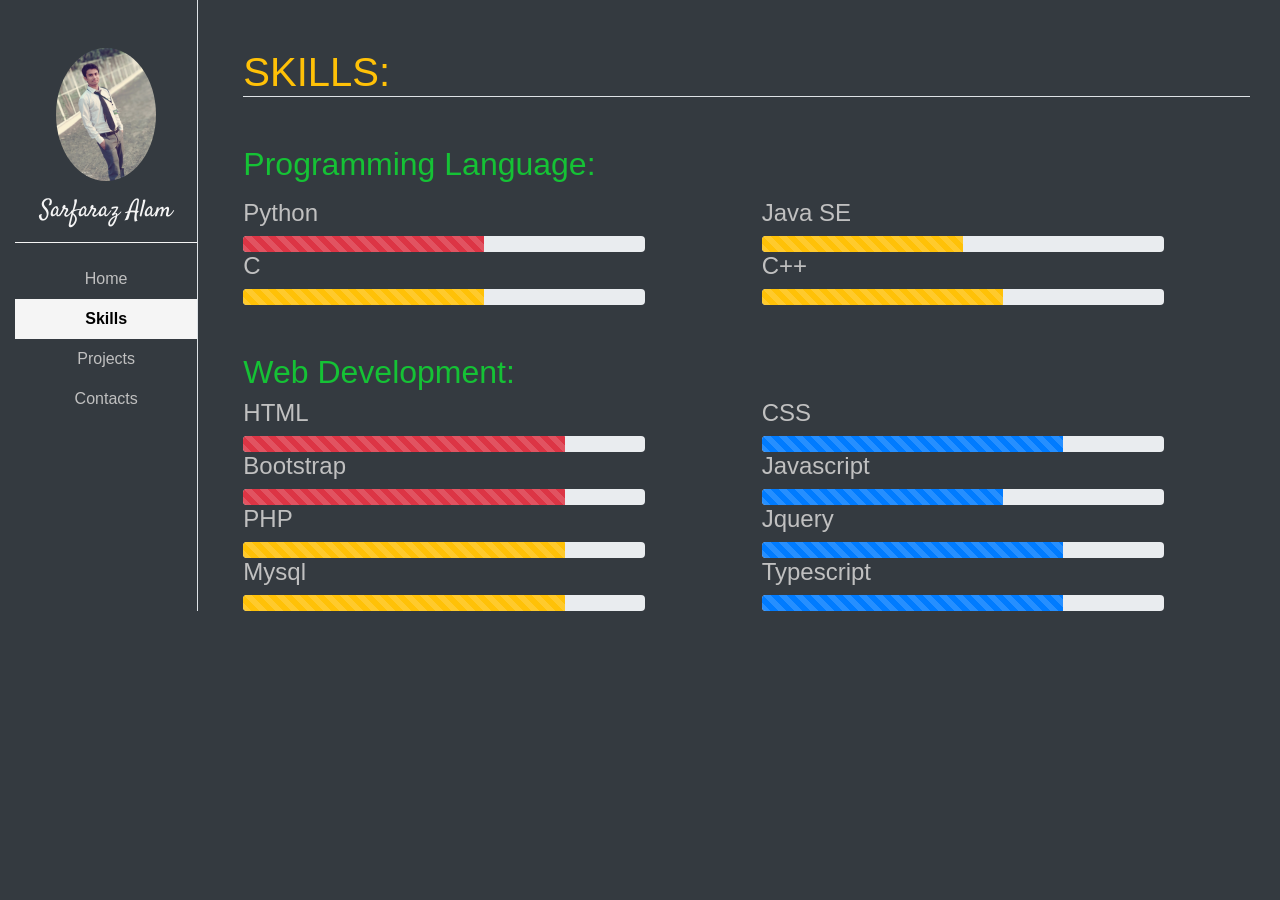
==== skill.html @ b3cad920 "Initial commit" ====
<!DOCTYPE html>
<html lang="en">
	<head>
		<meta charset="UTF-8">
		<meta name="viewport" content="width=device-width, initial-scale=1.0">
		<title>skill</title>
		<!-- font awasome cdn link start -->
		<link rel="stylesheet" href="css/all.min.css">
		<!-- font awasome cdn link end -->

		<!-- amimation css start -->
        <link
    rel="stylesheet"
    href="https://cdnjs.cloudflare.com/ajax/libs/animate.css/4.0.0/animate.min.css"
  />

  <!-- amimation css End-->
  
		<!-- bootstrap cdn link start -->
	<link rel="stylesheet" href="css/bootstrap.css">
		<!-- bootstrap cdn link end -->
		
		
		
		<!-- google font start -->
<link href="https://fonts.googleapis.com/css2?family=Satisfy&display=swap" rel="stylesheet">
       <!-- google font end -->
		<!-- custom css link start -->
		
		<link rel="stylesheet" type="text/css" href="css/style.css">

		<!-- custom css link end -->

		<!--outer cusom css start-->
		<link rel="stylesheet" type="text/css" href="css/core.css">	
		<!--outer cusom css end-->	

		<!-- <link rel="stylesheet" type="text/css" href="{% static 'css/style1.css' %}">	 -->

	</head>
	<body>
		<div class="container-fluid bg-dark"> <!-- main div -->
		<div class="row"> <!-- row start -->
		
		<div class="col-sm-2"> <!-- sidebar start -->

<div class="border-right h-100" style= "border-color: whitesmoke;"> <!--yellowborder-->
<div class="text-center "> <!-- image start -->
<img src="images/pic1.jpg" alt="Profile pic"\
class="img-fluid rounded-circle mt-5 " width="100px" height="100px">
<h4 class="m-3 fontstyle" style="color:whitesmoke;">Sarfaraz Alam </h4>
</div> <!-- image end -->
<hr style="border-color:whitesmoke;">
<nav class="nave flex-column text-center "> <!-- nav start -->
<a href="index.html" class="nav-link ">Home</a>
<a href="skill.html" class="nav-link active">Skills</a>
<a href="project.html" class="nav-link ">Projects</a>
<a href="contact.html" class="nav-link ">Contacts</a>
</nav><!-- nav end -->

</div>


		
		</div>
		<!--  sidebar end -->
		
		<!-- column 2 start -->
		<div class="col-sm-10">
			
			
	<div class="container"> <!-- main div start -->
	<h1 class="text-warning mb-5 border-bottom mt-5 animate__animated animate__fadeInRight">SKILLS:</h1>

            <!--  first row start -->
    
    <h2 class=" lang mb-3">Programming Language:</h2>
	
	<div class="row text-white"> <!-- row div start -->
	<div class="col-sm-5 animate__animated animate__fadeInLeft"> <!-- col div start -->
	<h4 class="sub">Python</h4>
	<div class="progress"> <!-- bar 1 start -->
		<div class="progress-bar progress-bar-striped progress-bar-animated bg-danger" role="progressbar" style="width: 60%" aria-valuenow="75" aria-valuemin="0" aria-valuemax="100"></div>
	</div><!-- bar 1 end -->
    </div><!-- col2 div end -->

    <div class="col-sm-5 offset-1 animate__animated animate__fadeInRight"> <!-- col2 div start -->
	<h4 class="sub">Java SE</h4>
	<div class="progress"> <!-- bar 2 start -->
		<div class="progress-bar progress-bar-striped progress-bar-animated bg-warning" role="progressbar" style="width: 50%" aria-valuenow="75" aria-valuemin="0" aria-valuemax="100"></div>
	</div><!-- bar 2 end -->
    </div><!-- col2 div end -->
    </div><!-- row div end -->

           <!--  first row end -->

          <!-- second row start -->

     <div class="row text-white"> <!-- row div start -->
   	 <div class="col-sm-5 animate__animated animate__fadeInLeft"> <!-- col div start -->
	<h4 class="sub">C</h4>
	<div class="progress"> <!-- bar 1 start -->
		<div class="progress-bar progress-bar-striped progress-bar-animated bg-warning" role="progressbar" style="width: 60%" aria-valuenow="75" aria-valuemin="0" aria-valuemax="100"></div>
	</div><!-- bar 1 end -->
    </div><!-- col2 div end -->

    <div class="col-sm-5 offset-1 animate__animated animate__fadeInRight"> <!-- col2 div start -->
	<h4 class="sub">C++</h4>
	<div class="progress"> <!-- bar 2 start -->
		<div class="progress-bar progress-bar-striped progress-bar-animated bg-warning" role="progressbar" style="width: 60%" aria-valuenow="75" aria-valuemin="0" aria-valuemax="100"></div>
	</div><!-- bar 2 end -->
    </div><!-- col2 div end -->
    </div><!-- row div end -->

          <!-- second row end -->

          <!-- third row start-->
     <h2 class="lang mt-5">Web Development:</h2>
	<div class="row text-white"> <!-- row div start -->
	<div class="col-sm-5 animate__animated animate__fadeInLeft"> <!-- col div start -->
	<h4 class="sub">HTML</h4>
	<div class="progress"> <!-- bar 1 start -->
		<div class="progress-bar progress-bar-striped progress-bar-animated bg-danger" role="progressbar" style="width: 80%" aria-valuenow="75" aria-valuemin="0" aria-valuemax="100"></div>
	</div><!-- bar 1 end -->
    </div><!-- col2 div end -->

    <div class="col-sm-5 offset-1 animate__animated animate__fadeInRight animate__animated animate__fadeInRight"> <!-- col2 div start -->
	<h4 class="sub">CSS</h4>
	<div class="progress"> <!-- bar 2 start -->
		<div class="progress-bar progress-bar-striped progress-bar-animated badge-danger" role="progressbar" style="width: 75%" aria-valuenow="75" aria-valuemin="0" aria-valuemax="100"></div>
	</div><!-- bar 2 end -->
    </div><!-- col2 div end -->
    </div><!-- row div end -->
          <!-- third row end -->


          <!-- forth row start-->
	<div class="row text-white"> <!-- row div start -->
	<div class="col-sm-5 animate__animated animate__fadeInLeft"> <!-- col div start -->
	<h4 class="sub">Bootstrap</h4>
	<div class="progress"> <!-- bar 1 start -->
		<div class="progress-bar progress-bar-striped progress-bar-animated bg-danger" role="progressbar" style="width: 80%" aria-valuenow="75" aria-valuemin="0" aria-valuemax="100"></div>
	</div><!-- bar 1 end -->
    </div><!-- col2 div end -->

    <div class="col-sm-5 offset-1 animate__animated animate__fadeInRight"> <!-- col2 div start -->
	<h4 class="sub">Javascript</h4>
	<div class="progress"> <!-- bar 2 start -->
		<div class="progress-bar progress-bar-striped progress-bar-animated badge-danger" role="progressbar" style="width: 60%" aria-valuenow="75" aria-valuemin="0" aria-valuemax="100"></div>
	</div><!-- bar 2 end -->
    </div><!-- col2 div end -->
    </div><!-- row div end -->
    <!-- forth row end -->


          <!-- Fifth row start-->
 
	<div class="row text-white"> <!-- row div start -->
	<div class="col-sm-5 animate__animated animate__fadeInLeft"> <!-- col div start -->
	<h4 class="sub">PHP</h4>
	<div class="progress"> <!-- bar 1 start -->
		<div class="progress-bar progress-bar-striped progress-bar-animated bg-warning" role="progressbar" style="width: 80%" aria-valuenow="75" aria-valuemin="0" aria-valuemax="100"></div>
	</div><!-- bar 1 end -->
    </div><!-- col2 div end -->

    <div class="col-sm-5 offset-1 animate__animated animate__fadeInRight"> <!-- col2 div start -->
	<h4 class="sub">Jquery</h4>
	<div class="progress"> <!-- bar 2 start -->
		<div class="progress-bar progress-bar-striped progress-bar-animated badge-danger" role="progressbar" style="width: 75%" aria-valuenow="75" aria-valuemin="0" aria-valuemax="100"></div>
	</div><!-- bar 2 end -->
    </div><!-- col2 div end -->
    </div><!-- row div end -->
          <!-- fifth row end -->


         <!-- sixth row start-->
 
	<div class="row text-white"> <!-- row div start -->
	<div class="col-sm-5 animate__animated animate__fadeInLeft"> <!-- col div start -->
	<h4 class="sub">Mysql</h4>
	<div class="progress"> <!-- bar 1 start -->
		<div class="progress-bar progress-bar-striped progress-bar-animated bg-warning" role="progressbar" style="width: 80%" aria-valuenow="75" aria-valuemin="0" aria-valuemax="100"></div>
	</div><!-- bar 1 end -->
    </div><!-- col2 div end -->

    <div class="col-sm-5 offset-1 animate__animated animate__fadeInRight"> <!-- col2 div start -->
	<h4 class="sub">Typescript</h4>
	<div class="progress"> <!-- bar 2 start -->
		<div class="progress-bar progress-bar-striped progress-bar-animated badge-danger" role="progressbar" style="width: 75%" aria-valuenow="75" aria-valuemin="0" aria-valuemax="100"></div>
	</div><!-- bar 2 end -->
    </div><!-- col2 div end -->
    </div><!-- row div end -->
          <!-- sixth row end -->
 
	



	</div> <!-- main div end -->

	
			
		</div>  
		<!-- column 2 end -->
		
		</div> <!-- row end -->
		</div><!--  main div end -->
		<!-- custom js start -->
		<script src="js/custom.js"></script>
		<!-- custom js cdn end -->
		<!-- Jquery cdn link start -->
		<script src="js/jquery.js"></script>
		<!-- jquery cdn link end -->
		<!-- popper cdn link start -->
		<script src="js/popper.js"></script>
		<!-- popper cdn link end -->
		<!-- font awasome cdn link start -->
		<script src="js/all.min.js"></script>
		<!-- font awasome cdn link end -->
		<!-- bootstrap cdn link start -->
		<script src="js/bootstrap.js"></script>
		<!-- bootstarp cdn link end -->
	</body>
</html>
---- css/core.css ----
.fontstyle
{
	font-family: 'Satisfy', cursive;
}

html,body
{
	height: 100%;
  
}
.container-fluid
{
	min-height: 100%;
}


.card
{
	opacity: 0.6;
}
.card:hover {
  -ms-transform: scale(1.0); /* IE 9 */
  -webkit-transform: scale(1.0); /* Safari 3-8 */
  transform: scale(1.2);
  opacity: 1.0;
}

.sub
{
	color: silver;
}

.lang
{
	color: rgb(21, 194, 53)
}

.imagecss:hover {
  -ms-transform: scale(1.0); /* IE 9 */
  -webkit-transform: scale(1.0); /* Safari 3-8 */
  transform: scale(1.2);
  opacity: 1.0;
  
}


.disp1
{
  margin-left: 80px;
}
.disp
{
  font-size: 20px;
}


a.nav-link
{
  color: silver;
}

a.nav-link:hover{
  background: whitesmoke;
  color: black;
  font-weight: bold; 
  
}

a.nav-link.active{
  background: whitesmoke;
  color: black;
  font-weight: bold;  
}

.icon1:hover
{
  font-size: 50px;
   color:rgb(26, 214, 76);
}
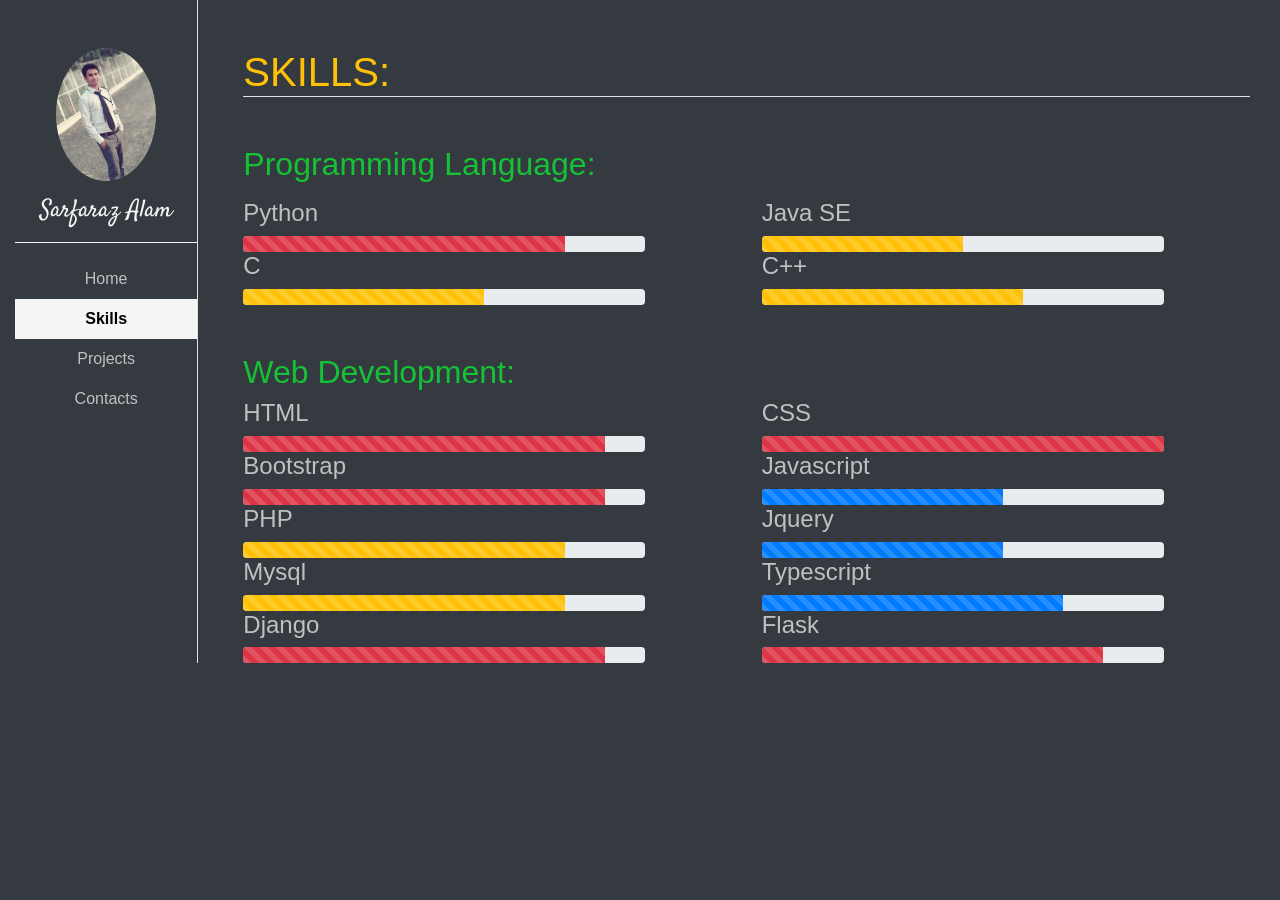
==== commit cc49a73b: "Update resume" ====
--- a/skill.html
+++ b/skill.html
@@ -81,14 +81,14 @@
 	<div class="col-sm-5 animate__animated animate__fadeInLeft"> <!-- col div start -->
 	<h4 class="sub">Python</h4>
 	<div class="progress"> <!-- bar 1 start -->
-		<div class="progress-bar progress-bar-striped progress-bar-animated bg-danger" role="progressbar" style="width: 60%" aria-valuenow="75" aria-valuemin="0" aria-valuemax="100"></div>
+		<div class="progress-bar progress-bar-striped progress-bar-animated bg-danger" role="progressbar" style="width: 80%" aria-valuenow="75" aria-valuemin="0" aria-valuemax="100"></div>
 	</div><!-- bar 1 end -->
     </div><!-- col2 div end -->
 
     <div class="col-sm-5 offset-1 animate__animated animate__fadeInRight"> <!-- col2 div start -->
 	<h4 class="sub">Java SE</h4>
 	<div class="progress"> <!-- bar 2 start -->
-		<div class="progress-bar progress-bar-striped progress-bar-animated bg-warning" role="progressbar" style="width: 50%" aria-valuenow="75" aria-valuemin="0" aria-valuemax="100"></div>
+		<div class="progress-bar progress-bar-striped progress-bar-animated bg-warning" role="progressbar" style=" width: 50%" aria-valuenow="75" aria-valuemin="0" aria-valuemax="100"></div>
 	</div><!-- bar 2 end -->
     </div><!-- col2 div end -->
     </div><!-- row div end -->
@@ -108,7 +108,7 @@
     <div class="col-sm-5 offset-1 animate__animated animate__fadeInRight"> <!-- col2 div start -->
 	<h4 class="sub">C++</h4>
 	<div class="progress"> <!-- bar 2 start -->
-		<div class="progress-bar progress-bar-striped progress-bar-animated bg-warning" role="progressbar" style="width: 60%" aria-valuenow="75" aria-valuemin="0" aria-valuemax="100"></div>
+		<div class="progress-bar progress-bar-striped progress-bar-animated bg-warning" role="progressbar" style="width: 65%" aria-valuenow="75" aria-valuemin="0" aria-valuemax="100"></div>
 	</div><!-- bar 2 end -->
     </div><!-- col2 div end -->
     </div><!-- row div end -->
@@ -121,77 +121,98 @@
 	<div class="col-sm-5 animate__animated animate__fadeInLeft"> <!-- col div start -->
 	<h4 class="sub">HTML</h4>
 	<div class="progress"> <!-- bar 1 start -->
-		<div class="progress-bar progress-bar-striped progress-bar-animated bg-danger" role="progressbar" style="width: 80%" aria-valuenow="75" aria-valuemin="0" aria-valuemax="100"></div>
+		<div class="progress-bar progress-bar-striped progress-bar-animated bg-danger" role="progressbar" style="width: 90%" aria-valuenow="75" aria-valuemin="0" aria-valuemax="100"></div>
 	</div><!-- bar 1 end -->
     </div><!-- col2 div end -->
 
     <div class="col-sm-5 offset-1 animate__animated animate__fadeInRight animate__animated animate__fadeInRight"> <!-- col2 div start -->
 	<h4 class="sub">CSS</h4>
 	<div class="progress"> <!-- bar 2 start -->
+		<div class="progress-bar progress-bar-striped progress-bar-animated badge-danger bg-danger" role="progressbar" style="width: 855%" aria-valuenow="75" aria-valuemin="0" aria-valuemax="100"></div>
+	</div><!-- bar 2 end -->
+    </div><!-- col2 div end -->
+    </div><!-- row div end -->
+          <!-- third row end -->
+
+
+          <!-- forth row start-->
+	<div class="row text-white"> <!-- row div start -->
+	<div class="col-sm-5 animate__animated animate__fadeInLeft"> <!-- col div start -->
+	<h4 class="sub">Bootstrap</h4>
+	<div class="progress"> <!-- bar 1 start -->
+		<div class="progress-bar progress-bar-striped progress-bar-animated bg-danger" role="progressbar" style="width: 90%" aria-valuenow="75" aria-valuemin="0" aria-valuemax="100"></div>
+	</div><!-- bar 1 end -->
+    </div><!-- col2 div end -->
+
+    <div class="col-sm-5 offset-1 animate__animated animate__fadeInRight"> <!-- col2 div start -->
+	<h4 class="sub">Javascript</h4>
+	<div class="progress"> <!-- bar 2 start -->
+		<div class="progress-bar progress-bar-striped progress-bar-animated badge-danger" role="progressbar" style="width: 60%" aria-valuenow="75" aria-valuemin="0" aria-valuemax="100"></div>
+	</div><!-- bar 2 end -->
+    </div><!-- col2 div end -->
+    </div><!-- row div end -->
+    <!-- forth row end -->
+
+
+          <!-- Fifth row start-->
+ 
+	<div class="row text-white"> <!-- row div start -->
+	<div class="col-sm-5 animate__animated animate__fadeInLeft"> <!-- col div start -->
+	<h4 class="sub">PHP</h4>
+	<div class="progress"> <!-- bar 1 start -->
+		<div class="progress-bar progress-bar-striped progress-bar-animated bg-warning" role="progressbar" style="width: 80%" aria-valuenow="75" aria-valuemin="0" aria-valuemax="100"></div>
+	</div><!-- bar 1 end -->
+    </div><!-- col2 div end -->
+
+    <div class="col-sm-5 offset-1 animate__animated animate__fadeInRight"> <!-- col2 div start -->
+	<h4 class="sub">Jquery</h4>
+	<div class="progress"> <!-- bar 2 start -->
+		<div class="progress-bar progress-bar-striped progress-bar-animated badge-danger" role="progressbar" style="width: 60%" aria-valuenow="75" aria-valuemin="0" aria-valuemax="100"></div>
+	</div><!-- bar 2 end -->
+    </div><!-- col2 div end -->
+    </div><!-- row div end -->
+          <!-- fifth row end -->
+
+
+         <!-- sixth row start-->
+ 
+	<div class="row text-white"> <!-- row div start -->
+	<div class="col-sm-5 animate__animated animate__fadeInLeft"> <!-- col div start -->
+	<h4 class="sub">Mysql</h4>
+	<div class="progress"> <!-- bar 1 start -->
+		<div class="progress-bar progress-bar-striped progress-bar-animated bg-warning" role="progressbar" style="width: 80%" aria-valuenow="75" aria-valuemin="0" aria-valuemax="100"></div>
+	</div><!-- bar 1 end -->
+    </div><!-- col2 div end -->
+
+    <div class="col-sm-5 offset-1 animate__animated animate__fadeInRight"> <!-- col2 div start -->
+	<h4 class="sub">Typescript</h4>
+	<div class="progress"> <!-- bar 2 start -->
 		<div class="progress-bar progress-bar-striped progress-bar-animated badge-danger" role="progressbar" style="width: 75%" aria-valuenow="75" aria-valuemin="0" aria-valuemax="100"></div>
 	</div><!-- bar 2 end -->
     </div><!-- col2 div end -->
     </div><!-- row div end -->
-          <!-- third row end -->
-
-
-          <!-- forth row start-->
-	<div class="row text-white"> <!-- row div start -->
-	<div class="col-sm-5 animate__animated animate__fadeInLeft"> <!-- col div start -->
-	<h4 class="sub">Bootstrap</h4>
-	<div class="progress"> <!-- bar 1 start -->
-		<div class="progress-bar progress-bar-striped progress-bar-animated bg-danger" role="progressbar" style="width: 80%" aria-valuenow="75" aria-valuemin="0" aria-valuemax="100"></div>
-	</div><!-- bar 1 end -->
-    </div><!-- col2 div end -->
-
-    <div class="col-sm-5 offset-1 animate__animated animate__fadeInRight"> <!-- col2 div start -->
-	<h4 class="sub">Javascript</h4>
-	<div class="progress"> <!-- bar 2 start -->
-		<div class="progress-bar progress-bar-striped progress-bar-animated badge-danger" role="progressbar" style="width: 60%" aria-valuenow="75" aria-valuemin="0" aria-valuemax="100"></div>
-	</div><!-- bar 2 end -->
-    </div><!-- col2 div end -->
-    </div><!-- row div end -->
-    <!-- forth row end -->
-
-
-          <!-- Fifth row start-->
- 
-	<div class="row text-white"> <!-- row div start -->
-	<div class="col-sm-5 animate__animated animate__fadeInLeft"> <!-- col div start -->
-	<h4 class="sub">PHP</h4>
-	<div class="progress"> <!-- bar 1 start -->
-		<div class="progress-bar progress-bar-striped progress-bar-animated bg-warning" role="progressbar" style="width: 80%" aria-valuenow="75" aria-valuemin="0" aria-valuemax="100"></div>
-	</div><!-- bar 1 end -->
-    </div><!-- col2 div end -->
-
-    <div class="col-sm-5 offset-1 animate__animated animate__fadeInRight"> <!-- col2 div start -->
-	<h4 class="sub">Jquery</h4>
-	<div class="progress"> <!-- bar 2 start -->
-		<div class="progress-bar progress-bar-striped progress-bar-animated badge-danger" role="progressbar" style="width: 75%" aria-valuenow="75" aria-valuemin="0" aria-valuemax="100"></div>
-	</div><!-- bar 2 end -->
-    </div><!-- col2 div end -->
-    </div><!-- row div end -->
-          <!-- fifth row end -->
-
-
-         <!-- sixth row start-->
- 
-	<div class="row text-white"> <!-- row div start -->
-	<div class="col-sm-5 animate__animated animate__fadeInLeft"> <!-- col div start -->
-	<h4 class="sub">Mysql</h4>
-	<div class="progress"> <!-- bar 1 start -->
-		<div class="progress-bar progress-bar-striped progress-bar-animated bg-warning" role="progressbar" style="width: 80%" aria-valuenow="75" aria-valuemin="0" aria-valuemax="100"></div>
-	</div><!-- bar 1 end -->
-    </div><!-- col2 div end -->
-
-    <div class="col-sm-5 offset-1 animate__animated animate__fadeInRight"> <!-- col2 div start -->
-	<h4 class="sub">Typescript</h4>
-	<div class="progress"> <!-- bar 2 start -->
-		<div class="progress-bar progress-bar-striped progress-bar-animated badge-danger" role="progressbar" style="width: 75%" aria-valuenow="75" aria-valuemin="0" aria-valuemax="100"></div>
-	</div><!-- bar 2 end -->
-    </div><!-- col2 div end -->
-    </div><!-- row div end -->
           <!-- sixth row end -->
+
+
+
+         <!-- seventh row start-->
+ 
+	<div class="row text-white"> <!-- row div start -->
+	<div class="col-sm-5 animate__animated animate__fadeInLeft"> <!-- col div start -->
+	<h4 class="sub">Django</h4>
+	<div class="progress"> <!-- bar 1 start -->
+		<div class="progress-bar progress-bar-striped progress-bar-animated badge-danger bg-danger" role="progressbar" style="width: 90%" aria-valuenow="75" aria-valuemin="0" aria-valuemax="100"></div>
+	</div><!-- bar 1 end -->
+    </div><!-- col2 div end -->
+
+    <div class="col-sm-5 offset-1 animate__animated animate__fadeInRight"> <!-- col2 div start -->
+	<h4 class="sub">Flask</h4>
+	<div class="progress"> <!-- bar 2 start -->
+		<div class="progress-bar progress-bar-striped progress-bar-animated badge-danger bg-danger" role="progressbar" style="width: 85%" aria-valuenow="75" aria-valuemin="0" aria-valuemax="100"></div>
+	</div><!-- bar 2 end -->
+    </div><!-- col2 div end -->
+    </div><!-- row div end -->
+          <!-- seventh row end -->
  
 	
 
